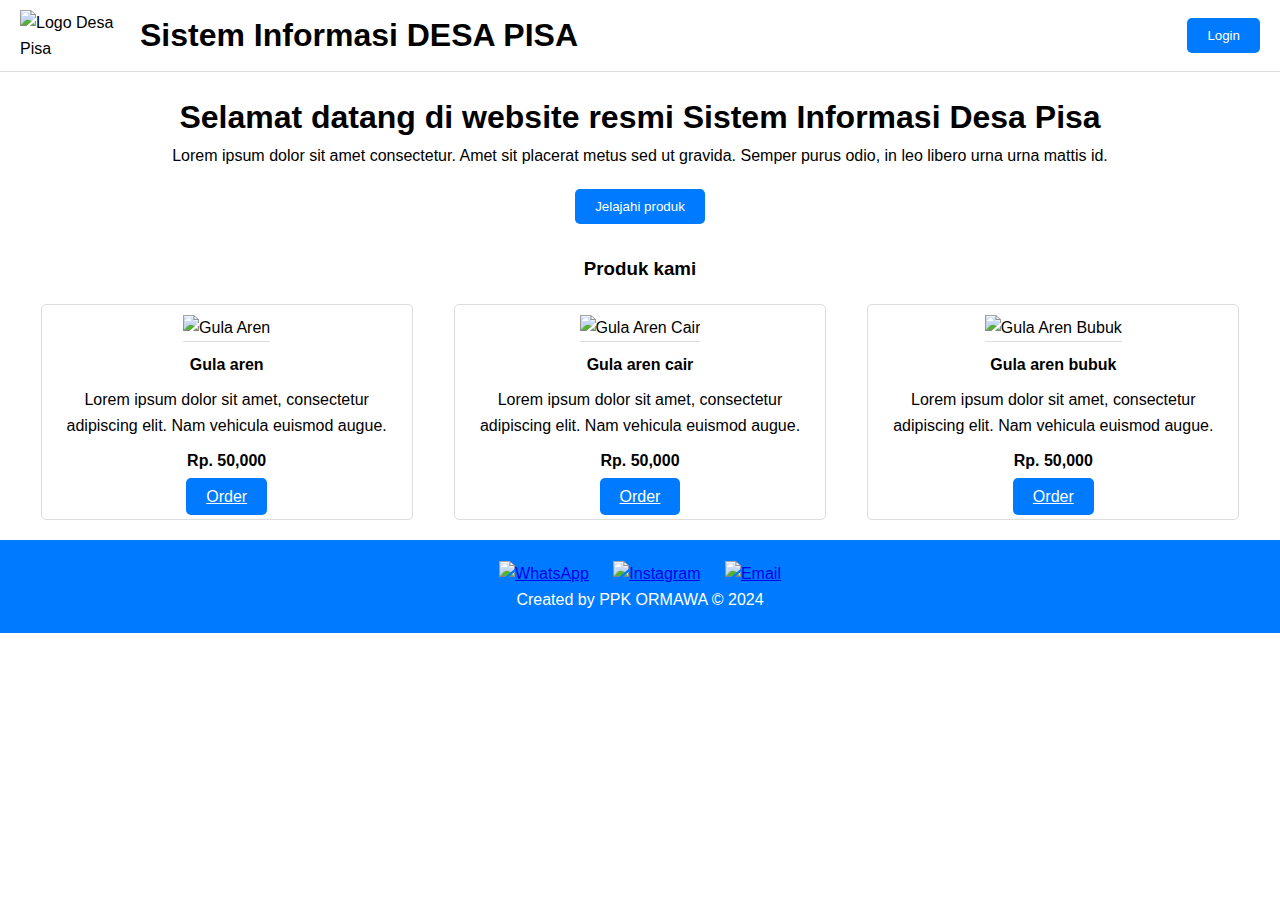
==== INDEX/index.html @ d92bb5cc "membuat frontend" ====
<!DOCTYPE html>
<html lang="id">
<head>
    <meta charset="UTF-8">
    <meta name="viewport" content="width=device-width, initial-scale=1.0">
    <title>Sistem Informasi Desa Pisa</title>
    <link rel="stylesheet" href="styles.css">
</head>
<body>
    <header>
        <div class="logo">
            <img src=" D:\Open SID Desa Pisa\INDEX\logo_ppk_bulat_1.png " alt="Logo Desa Pisa">
            <h1>Sistem Informasi DESA PISA</h1>
        </div>
        <div class="login">
            <button>Login</button>
        </div>
    </header>
    
    <main>
        <section class="welcome">
            <h1>Selamat datang di website resmi Sistem Informasi Desa Pisa</h1>
            <p>Lorem ipsum dolor sit amet consectetur. Amet sit placerat metus sed ut gravida. Semper purus odio, in leo libero urna urna mattis id.</p>
            <button>Jelajahi produk</button>
        </section>

        <section class="products">
            <h3>Produk kami</h3>
            <div class="product-list">
                <div class="product-item">
                    <img src="D:\Open SID Desa Pisa\INDEX\rectangle_156.jpeg" alt="Gula Aren">
                    <h4>Gula aren</h4>
                    <p>Lorem ipsum dolor sit amet, consectetur adipiscing elit. Nam vehicula euismod augue.</p>
                    <p class="price">Rp. 50,000</p>
                    <a href="user_contact.html">Order</a>
                </div>
                <div class="product-item">
                    <img src="D:\Open SID Desa Pisa\INDEX\rectangle_156.jpeg" alt="Gula Aren Cair">
                    <h4>Gula aren cair</h4>
                    <p>Lorem ipsum dolor sit amet, consectetur adipiscing elit. Nam vehicula euismod augue.</p>
                    <p class="price">Rp. 50,000</p>
                    <a href="user_contact.html">Order</a>
                </div>
                <div class="product-item">
                    <img src="D:\Open SID Desa Pisa\INDEX\rectangle_156.jpeg" alt="Gula Aren Bubuk">
                    <h4>Gula aren bubuk</h4>
                    <p>Lorem ipsum dolor sit amet, consectetur adipiscing elit. Nam vehicula euismod augue.</p>
                    <p class="price">Rp. 50,000</p>
                    <a href="user_contact.html">Order</a>
                </div>

                
            </div>
        </section>
    </main>

    <footer>
        <div class="social-media">
            <a href="#"><img src="D:\Open SID Desa Pisa\INDEX\ic_baseline-whatsapp.png" alt="WhatsApp"></a>
            <a href="#"><img src="D:\Open SID Desa Pisa\INDEX\mdi_instagram.png" alt="Instagram"></a>
            <a href="#"><img src="D:\Open SID Desa Pisa\INDEX\material-symbols_mail-outline.png" alt="Email"></a>
        </div>
        <p>Created by PPK ORMAWA © 2024</p>
    </footer>
</body>
</html>
---- INDEX/styles.css ----
* {
    margin: 0;
    padding: 0;
    box-sizing: border-box;
}

body {
    font-family: Arial, sans-serif;
    line-height: 1.6;
}



header {
    display: flex;
    justify-content: space-between;
    align-items: center;
    padding: 10px 20px;
    background-color: #fff;
    border-bottom: 1px solid #ddd;
}

.logo {
    display: flex;
    align-items: center;
}

.logo img {
    width: 100px;
    margin-right: 20px;
}

.login button {
    padding: 10px 20px;
    background-color: #007bff;
    color: #fff;
    border: none;
    border-radius: 5px;
    cursor: pointer;
}

main {
    padding: 20px;
}

.welcome {
    text-align: center;
    margin-bottom: 30px;
}

.welcome h2 {
    margin-bottom: 10px;
}

.welcome p {
    margin-bottom: 20px;
}

.welcome button {
    padding: 10px 20px;
    background-color: #007bff;
    color: #fff;
    border: none;
    border-radius: 5px;
    cursor: pointer;
}

.products {
    text-align: center;
}

.products h3 {
    margin-bottom: 20px;
}

.product-list {
    display: flex;
    justify-content: space-around;
}

.product-item {
    border: 1px solid #ddd;
    border-radius: 5px;
    padding: 10px;
    width: 30%;
    
}

.product-item img {
    width: 100%;
    border-bottom: 1px solid #ddd;
    margin-bottom: 10px;
}

.product-item h4 {
    margin-bottom: 10px;
}

.product-item p {
    margin-bottom: 10px;
}

.product-item .price {
    font-weight: bold;
    margin-bottom: 10px;
}

.product-item a {
    padding: 10px 20px;
    background-color: #007bff;
    color: #fff;
    border: none;
    border-radius: 5px;
    cursor: pointer;
}

footer {
    text-align: center;
    padding: 20px;
    background-color: #007bff;
    border-top: 1px solid  #007bff;

}
footer p {
    color: #ffffff;

}

.social-media a {
    margin: 0 10px;
}

.social-media img {
    width: 20px;
}
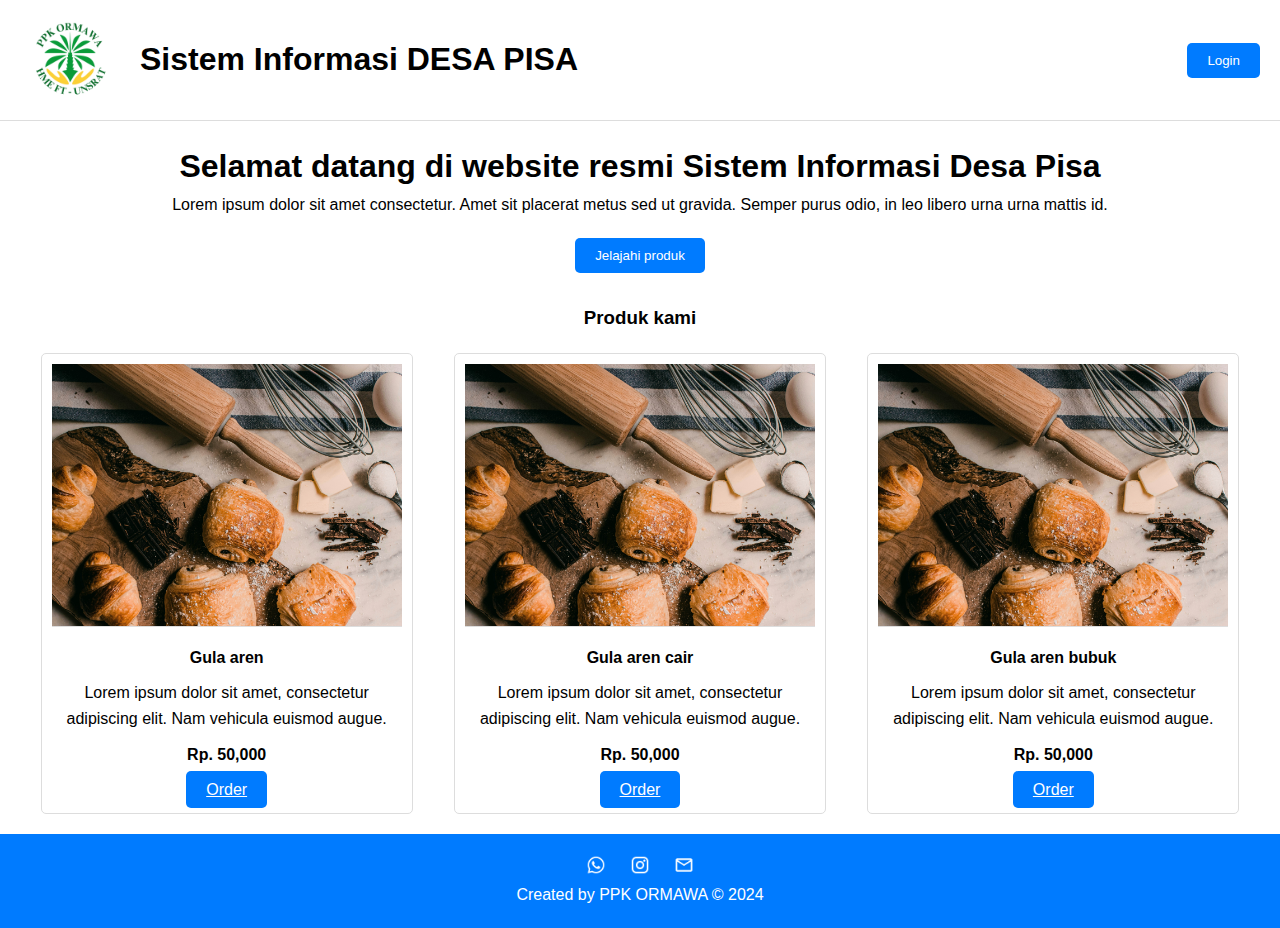
==== commit 1c3ffaef: "update fe admin page" ====
--- a/INDEX/index.html
+++ b/INDEX/index.html
@@ -9,7 +9,7 @@
 <body>
     <header>
         <div class="logo">
-            <img src=" D:\Open SID Desa Pisa\INDEX\logo_ppk_bulat_1.png " alt="Logo Desa Pisa">
+            <img src="logo_ppk_bulat_1.png " alt="Logo Desa Pisa">
             <h1>Sistem Informasi DESA PISA</h1>
         </div>
         <div class="login">
@@ -28,21 +28,21 @@
             <h3>Produk kami</h3>
             <div class="product-list">
                 <div class="product-item">
-                    <img src="D:\Open SID Desa Pisa\INDEX\rectangle_156.jpeg" alt="Gula Aren">
+                    <img src="rectangle_156.jpeg" alt="Gula Aren">
                     <h4>Gula aren</h4>
                     <p>Lorem ipsum dolor sit amet, consectetur adipiscing elit. Nam vehicula euismod augue.</p>
                     <p class="price">Rp. 50,000</p>
                     <a href="user_contact.html">Order</a>
                 </div>
                 <div class="product-item">
-                    <img src="D:\Open SID Desa Pisa\INDEX\rectangle_156.jpeg" alt="Gula Aren Cair">
+                    <img src="rectangle_156.jpeg" alt="Gula Aren Cair">
                     <h4>Gula aren cair</h4>
                     <p>Lorem ipsum dolor sit amet, consectetur adipiscing elit. Nam vehicula euismod augue.</p>
                     <p class="price">Rp. 50,000</p>
                     <a href="user_contact.html">Order</a>
                 </div>
                 <div class="product-item">
-                    <img src="D:\Open SID Desa Pisa\INDEX\rectangle_156.jpeg" alt="Gula Aren Bubuk">
+                    <img src="rectangle_156.jpeg" alt="Gula Aren Bubuk">
                     <h4>Gula aren bubuk</h4>
                     <p>Lorem ipsum dolor sit amet, consectetur adipiscing elit. Nam vehicula euismod augue.</p>
                     <p class="price">Rp. 50,000</p>
@@ -56,9 +56,9 @@
 
     <footer>
         <div class="social-media">
-            <a href="#"><img src="D:\Open SID Desa Pisa\INDEX\ic_baseline-whatsapp.png" alt="WhatsApp"></a>
-            <a href="#"><img src="D:\Open SID Desa Pisa\INDEX\mdi_instagram.png" alt="Instagram"></a>
-            <a href="#"><img src="D:\Open SID Desa Pisa\INDEX\material-symbols_mail-outline.png" alt="Email"></a>
+            <a href="#"><img src="ic_baseline-whatsapp.png" alt="WhatsApp"></a>
+            <a href="#"><img src="mdi_instagram.png" alt="Instagram"></a>
+            <a href="#"><img src="material-symbols_mail-outline.png" alt="Email"></a>
         </div>
         <p>Created by PPK ORMAWA © 2024</p>
     </footer>
